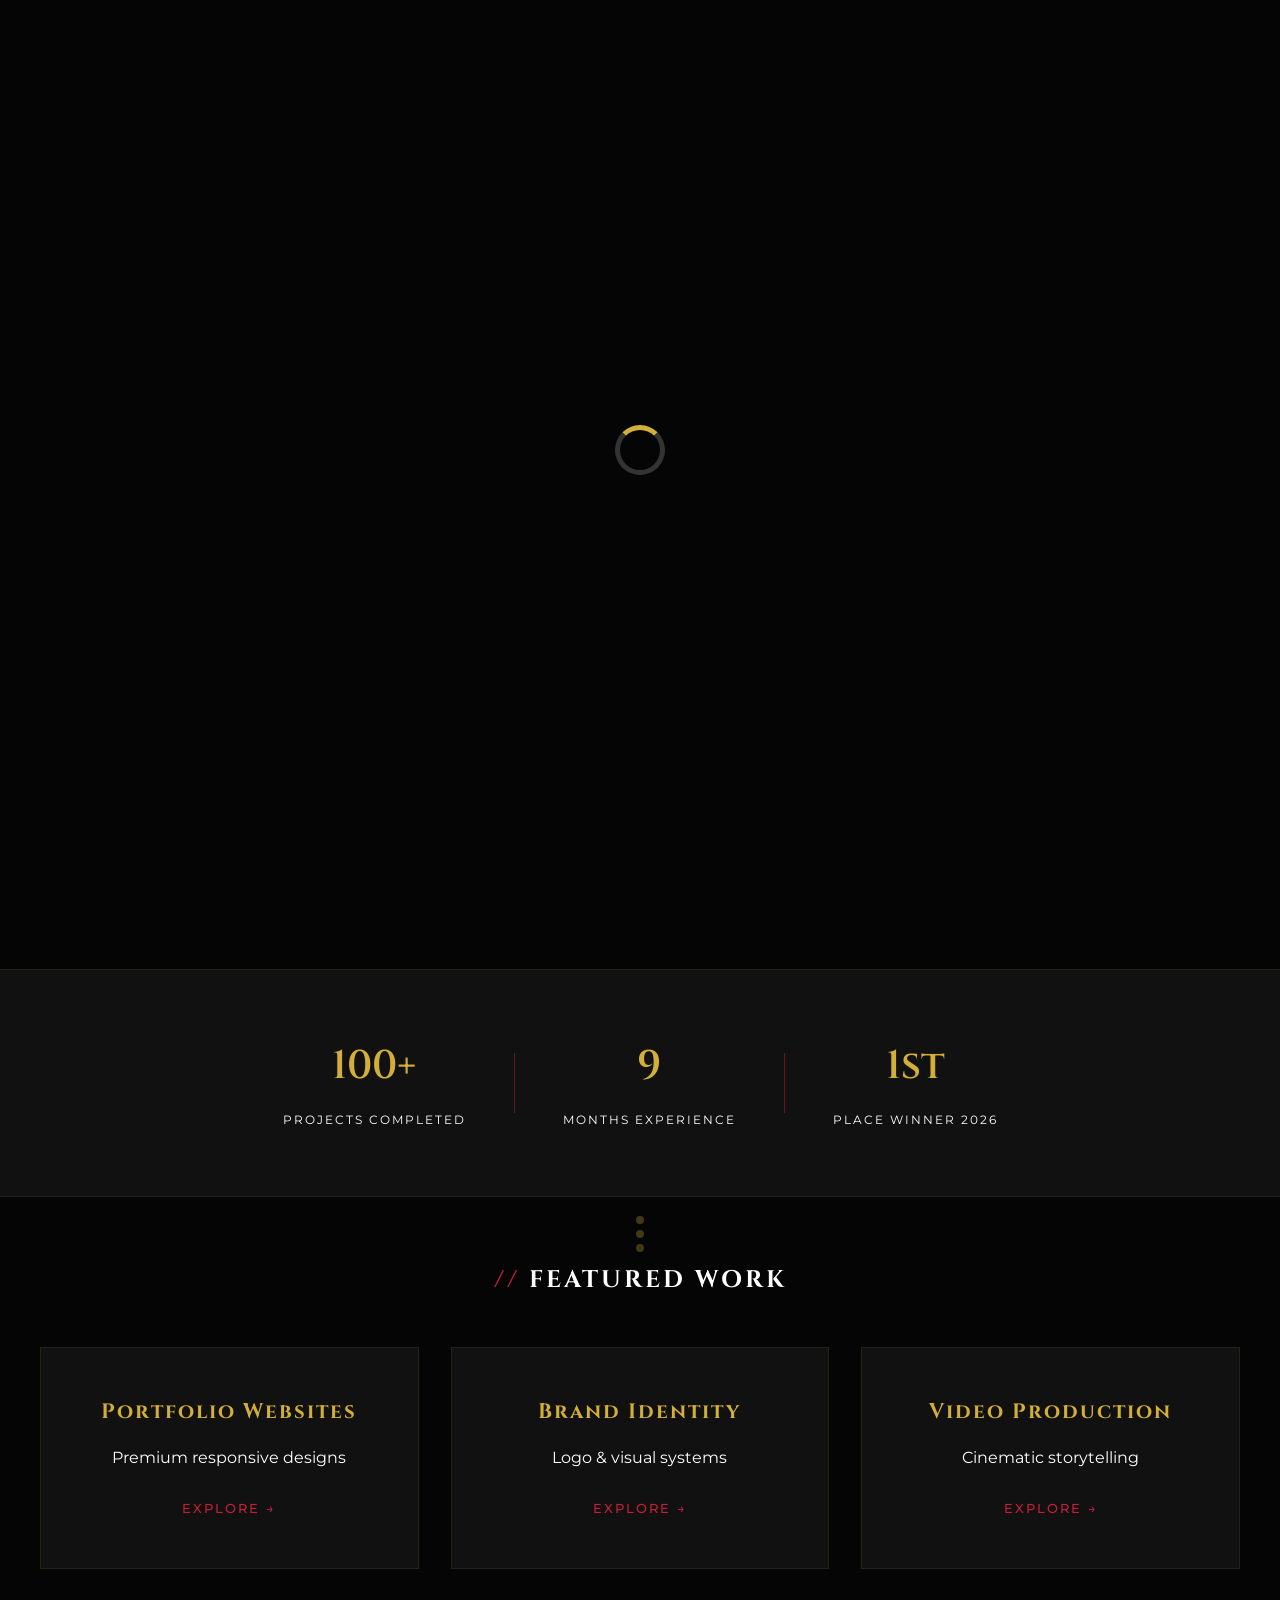
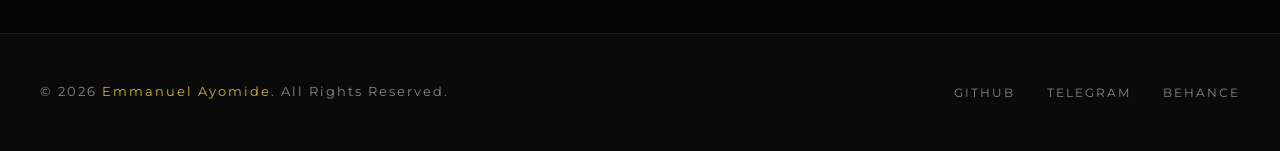
==== index.html @ 4fb6062d "Add files via upload" ====
<!DOCTYPE html>
<html lang="en">
<head>
  <meta charset="UTF-8">
  <meta name="viewport" content="width=device-width, initial-scale=1.0">
  <title>Emmanuel Ayomide | Portfolio</title>
  <link rel="stylesheet" href="style.css">
  

  <style>
    .stage-nav a.active {
      color: #d4af37 !important;
      font-weight: 700 !important;
      border-bottom: 2px solid #d4af37 !important;
    }
  </style>
  
  <link href="https://fonts.googleapis.com/css2?family=Cinzel:wght@400;600;700&family=Montserrat:wght@300;400;500;600&display=swap" rel="stylesheet">
</head>

<body>
    
<div id="loader">
    <div class="spinner"></div>
</div>

<div class="scroll-progress" id="scrollProgress"></div>
<div class="custom-cursor" id="customCursor"></div>


<div class="gold-flow-bg" id="goldBg"></div>




<header class="stage-header">
  <h1><span class="gold">E</span>MMANUEL <span class="gold">A</span>YOMIDE</h1>
  <p class="subtitle">Web Developer <span class="red">|</span> Graphic Designer <span class="red">|</span> Video Editor</p>
  <div class="header-line"></div>
</header>

<nav class="stage-nav">
  <a href="index.html" class="active">Home</a>
  <a href="about.html">About</a>
  <a href="skills.html">Skills</a>
  <a href="projects.html">Projects</a>
  <a href="contact.html">Contact</a>
</nav>

<main>
  <section class="hero-stage">
    <div class="hero-content">
      <div class="profile-frame">
        <img src="image/imag.png" alt="Emmanuel Ayomide" class="profile-img">
        <div class="frame-corner top-left"></div>
        <div class="frame-corner top-right"></div>
        <div class="frame-corner bottom-left"></div>
        <div class="frame-corner bottom-right"></div>
      </div>
      
      <h2 class="hero-title">
        <span class="line1">Crafting Digital</span>
        <span class="line2 gold" id="typing">Excellence</span>
      </h2>
      
      <p class="hero-desc">
        Building premium web experiences, stunning visuals, and compelling multimedia 
        <span class="red">that command attention</span>
      </p>
      
      <div class="cta-group">
        <a href="projects.html" class="btn btn-primary">View Portfolio</a>
        <a href="contact.html" class="btn btn-outline">Get In Touch</a>
      </div>
    </div>
    
    <div class="scroll-indicator">
      <span></span>
      <span></span>
      <span></span>
    </div>
  </section>

  <section class="stats-stage">
    <div class="stat-item">
      <span class="stat-number">100+</span>
      <span class="stat-label">Projects Completed</span>
    </div>
    <div class="stat-divider"></div>
    <div class="stat-item">
      <span class="stat-number">9</span>
      <span class="stat-label">Months Experience</span>
    </div>
    <div class="stat-divider"></div>
    <div class="stat-item">
      <span class="stat-number">1st</span>
      <span class="stat-label">Place Winner 2026</span>
    </div>
  </section>

  <section class="featured-stage">
    <h3 class="section-title"><span class="red">//</span> Featured Work</h3>
    <div class="featured-grid">
      <div class="featured-card">
        <div class="card-glow"></div>
        <h4>Portfolio Websites</h4>
        <p>Premium responsive designs</p>
        <a href="projects.html" class="card-link">Explore →</a>
      </div>
      <div class="featured-card">
        <div class="card-glow"></div>
        <h4>Brand Identity</h4>
        <p>Logo & visual systems</p>
        <a href="projects.html" class="card-link">Explore →</a>
      </div>
      <div class="featured-card">
        <div class="card-glow"></div>
        <h4>Video Production</h4>
        <p>Cinematic storytelling</p>
        <a href="projects.html" class="card-link">Explore →</a>
      </div>
    </div>
  </section>
</main>

<footer class="stage-footer">
  <div class="footer-content">
    <p class="copyright">© 2026 <span class="gold">Emmanuel Ayomide</span>. All Rights Reserved.</p>
    <div class="social-links">
      <a href="https://github.com/Web-master142" class="social-link">GitHub</a>
      <a href="https://t.me/web-developer"  class="social-link">Telegram</a>
      <a href="https://www.behance.net/web-developer" class="social-link">Behance</a>
    </div>
  </div>
</footer>



<script src="script.js"></script>
</body>
</html>
---- style.css ----
:root {
  --black: #050505;
  --black-soft: #0a0a0a;
  --black-card: #111111;
  
  --gold: #d4af37;
  --gold-bright: #ffd700;
  --gold-dark: #b8941f;
  
  --red: #c41e3a;
  --red-bright: #e63950;
  
  --white: #ffffff;
  --white-soft: #f5f5f5;
  --gray: #888888;
  
  --bg: var(--black);
  --bg-card: var(--black-card);
  --text: var(--white);
  --text-muted: var(--gray);
  
  --font-display: 'Cinzel', serif;
  --font-body: 'Montserrat', sans-serif;
}

[data-theme="light"] {
  --bg: var(--white-soft);
  --bg-card: var(--white);
  --text: var(--black);
  --text-muted: #666666;
}

* {
  margin: 0;
  padding: 0;
  box-sizing: border-box;
}

html {
  scroll-behavior: smooth;
}

body {
  font-family: var(--font-body);
  background: var(--bg);
  color: var(--text);
  line-height: 1.6;
  min-height: 100vh;
}

.gold { color: var(--gold); }
.red { color: var(--red); }

#toggleMode {
  position: fixed;
  top: 1.5rem;
  right: 1.5rem;
  width: 48px;
  height: 48px;
  border-radius: 50%;
  background: transparent;
  border: 2px solid var(--gold);
  color: var(--gold);
  font-size: 1.2rem;
  cursor: pointer;
  z-index: 1000;
  display: flex;
  align-items: center;
  justify-content: center;
  transition: all 0.3s ease;
}

#toggleMode:hover {
  background: var(--gold);
  color: var(--black);
  transform: rotate(180deg);
}

[data-theme="light"] #toggleMode {
  border-color: var(--black);
  color: var(--black);
}

[data-theme="light"] #toggleMode:hover {
  background: var(--black);
  color: var(--gold);
}

.stage-header {
  padding: 5rem 2rem 4rem;
  text-align: center;
  background: var(--black);
  border-bottom: 1px solid rgba(212, 175, 55, 0.2);
}

.stage-header h1 {
  font-family: var(--font-display);
  font-size: 3rem;
  letter-spacing: 8px;
  text-transform: uppercase;
  font-weight: 400;
}

.stage-header h1 .gold {
  font-weight: 700;
}

.subtitle {
  font-size: 0.85rem;
  letter-spacing: 4px;
  text-transform: uppercase;
  color: var(--text-muted);
  margin-top: 1rem;
}

.header-line {
  width: 100px;
  height: 2px;
  background: var(--gold);
  margin: 2rem auto 0;
}

.page-header {
  padding: 4rem 2rem 3rem;
  text-align: center;
  background: var(--bg);
  border-bottom: 1px solid rgba(212, 175, 55, 0.1);
}

.page-header h1 {
  font-family: var(--font-display);
  font-size: 2.5rem;
  letter-spacing: 6px;
  text-transform: uppercase;
}

.stage-nav {
  display: flex;
  justify-content: center;
  align-items: center;
  gap: 0.5rem;
  padding: 2px;
  background: var(--black-soft);
  border-bottom: 1px solid rgba(212, 175, 55, 0.15);
  position: sticky;
  top: 0;
  z-index: 100;
}

.stage-nav a {
  font-size: 0.75rem;
  font-weight: 500;
  letter-spacing: 0.9px;
  text-transform: uppercase;
  color: white;
  text-decoration: none;
  padding: 0.6rem;
  position: relative;
  transition: all 0.3s ease;
}

.stage-nav a::after {
  content: '';
  position: absolute;
  bottom: 0;
  left: 50%;
  transform: translateX(-50%) scaleX(0);
  width: 20px;
  height: 2px;
  background: var(--gold);
  transition: transform 0.3s ease;
}

.stage-nav a:hover {
  color: var(--gold);
}

.stage-nav a:hover::after {
  transform: translateX(-50%) scaleX(1);
}

.stage-nav a.active {
  color: var(--gold);
  font-weight: 700;
}

.stage-nav a.active::after {
  transform: translateX(-50%) scaleX(1);
  background: var(--gold);
}

[data-theme="light"] .stage-nav {
  background: var(--white);
  border-bottom-color: rgba(0, 0, 0, 0.1);
}

[data-theme="light"] .stage-nav a {
  color: #666666;
}

[data-theme="light"] .stage-nav a:hover,
[data-theme="light"] .stage-nav a.active {
  color: var(--black);
}

[data-theme="light"] .stage-nav a.active::after {
  background: var(--black);
}

.hero-stage {
  min-height: 70vh;
  display: flex;
  flex-direction: column;
  justify-content: center;
  align-items: center;
  padding: 4rem 2rem;
  text-align: center;
}

.profile-frame {
  position: relative;
  margin-bottom: 2rem;
}

.profile-img {
  width: 170px;
  height: 220px;
  object-fit: cover;
  border-radius: 60%;
  border: 3px solid var(--gold);
  padding: 5px;
}

.frame-corner {
  position: absolute;
  width: 25px;
  height: 25px;
  border: 2px solid var(--red);
}

.frame-corner.top-left { top: -5px; left: -5px; border-right: none; border-bottom: none; }
.frame-corner.top-right { top: -5px; right: -5px; border-left: none; border-bottom: none; }
.frame-corner.bottom-left { bottom: -5px; left: -5px; border-right: none; border-top: none; }
.frame-corner.bottom-right { bottom: -5px; right: -5px; border-left: none; border-top: none; }

.hero-title {
  font-family: var(--font-display);
  margin-bottom: 1.5rem;
}

.hero-title .line1 {
  display: block;
  font-size: 1.3rem;
  font-weight: 300;
  letter-spacing: 4px;
  color: white;
  text-transform: uppercase;
}

.hero-title .line2 {
  display: block;
  font-size: 2.5rem;
  font-weight: 600;
  letter-spacing: 6px;
  margin-top: 0.5rem;
}

#typing {
  border-right: 3px solid var(--gold);
  animation: blink 1s infinite;
}

@keyframes blink {
  0%, 50% { border-color: var(--gold); }
  51%, 100% { border-color: transparent; }
}

.hero-desc {
  color: var(--white);
  font-size: 1.1rem;
  max-width: 600px;
  margin: 0 auto 2rem;
  line-height: 1.8;
}

.cta-group {
  display: flex;
  gap: 1rem;
  justify-content: center;
  flex-wrap: wrap;
}

.scroll-indicator {
  position: absolute;
  bottom: -22rem;
  display: flex;
  flex-direction: column;
  gap: 6px;
}

.scroll-indicator span {
  width: 8px;
  height: 8px;
  background: var(--gold);
  border-radius: 50%;
  opacity: 0.3;
  animation: bounce 1.5s infinite;
}

.scroll-indicator span:nth-child(2) { animation-delay: 0.2s; }
.scroll-indicator span:nth-child(3) { animation-delay: 0.4s; }

@keyframes bounce {
  0%, 100% { transform: translateY(0); opacity: 0.3; }
  50% { transform: translateY(10px); opacity: 1; }
}

.btn {
  display: inline-flex;
  align-items: center;
  gap: 0.5rem;
  font-size: 0.75rem;
  font-weight: 600;
  letter-spacing: 2px;
  text-transform: uppercase;
  text-decoration: none;
  padding: 1rem 2.5rem;
  border-radius: 4px;
  transition: all 0.3s ease;
  cursor: pointer;
  border: none;
}

.btn-primary {
  background: var(--gold);
  color: var(--black);
}

.btn-primary:hover {
  background: var(--gold-bright);
  box-shadow: 0 0 20px rgba(212, 175, 55, 0.3);
  transform: translateY(-2px);
}

.btn-outline {
  background: transparent;
  color: var(--gold);
  border: 1px solid var(--gold);
}

.btn-outline:hover {
  background: var(--gold);
  color: var(--black);
}

.btn-small {
  padding: 0.7rem 1.5rem;
  font-size: 0.65rem;
}

.btn-large {
  padding: 1.2rem 3rem;
  font-size: 0.85rem;
}

[data-theme="light"] .btn-outline {
  color: var(--black);
  border-color: var(--black);
}

[data-theme="light"] .btn-outline:hover {
  background: var(--black);
  color: var(--gold);
}

.stats-stage {
  display: flex;
  justify-content: center;
  align-items: center;
  gap: 3rem;
  padding: 4rem 2rem;
  background: var(--bg-card);
  border-top: 1px solid rgba(212, 175, 55, 0.1);
  border-bottom: 1px solid rgba(212, 175, 55, 0.1);
  flex-wrap: wrap;
}

.stat-item {
  text-align: center;
}

.stat-number {
  display: block;
  font-family: var(--font-display);
  font-size: 2.5rem;
  font-weight: 600;
  color: var(--gold);
  margin-bottom: 0.5rem;
}

.stat-label {
  font-size: 0.75rem;
  letter-spacing: 2px;
  text-transform: uppercase;
  color: var(--white);
}

.stat-divider {
  width: 1px;
  height: 60px;
  background: var(--red);
  opacity: 0.5;
}

@media (max-width: 768px) {
  .stats-stage {
    flex-direction: column;
    gap: 2rem;
  }
  .stat-divider {
    width: 60px;
    height: 1px;
  }
}

.section-title {
  font-family: var(--font-display);
  font-size: 1.5rem;
  letter-spacing: 3px;
  text-transform: uppercase;
  text-align: center;
  margin-bottom: 3rem;
  padding-top: 4rem;
}

.featured-stage {
  padding: 0 2rem 4rem;
}

.featured-grid {
  display: grid;
  grid-template-columns: repeat(auto-fit, minmax(300px, 1fr));
  gap: 2rem;
  max-width: 1200px;
  margin: 0 auto;
}

.featured-card {
  background: var(--bg-card);
  padding: 3rem 2rem;
  border: 1px solid rgba(212, 175, 55, 0.1);
  text-align: center;
  position: relative;
  transition: all 0.3s ease;
}

.featured-card::before {
  content: '';
  position: absolute;
  top: 0;
  left: 0;
  width: 100%;
  height: 3px;
  background: linear-gradient(90deg, var(--gold), var(--red), var(--gold));
  transform: scaleX(0);
  transition: transform 0.4s ease;
}

.featured-card:hover {
  border-color: var(--gold);
  transform: translateY(-5px);
  box-shadow: 0 10px 30px rgba(0, 0, 0, 0.3);
}

.featured-card:hover::before {
  transform: scaleX(1);
}

.featured-card h4 {
  font-family: var(--font-display);
  font-size: 1.3rem;
  letter-spacing: 2px;
  margin-bottom: 1rem;
  color: var(--gold);
}

.featured-card p {
  color: var(--white);
  margin-bottom: 1.5rem;
}

.card-link {
  color: var(--red);
  text-decoration: none;
  font-size: 0.8rem;
  letter-spacing: 2px;
  text-transform: uppercase;
  font-weight: 500;
}

.card-link:hover {
  color: var(--gold);
}

[data-theme="light"] .featured-card {
  background: var(--white);
  border-color: rgba(0, 0, 0, 0.1);
}

[data-theme="light"] .featured-card:hover {
  box-shadow: 0 10px 30px rgba(0, 0, 0, 0.1);
}

.about-stage {
  display: grid;
  grid-template-columns: 1fr 1.5fr;
  gap: 4rem;
  padding: 4rem 2rem;
  max-width: 1200px;
  margin: 0 auto;
  align-items: center;
}

.about-image-wrapper {
  position: relative;
}

.about-image-wrapper img {
  width: 90%;
  max-width: 260px;
  border-radius: 8px;
  border: 2px solid var(--gold);
}

.image-accent {
  position: absolute;
  bottom: -20px;
  right: -20px;
  width: 100px;
  height: 100px;
  border: 3px solid var(--red);
  border-radius: 8px;
  z-index: -1;
}

.about-title {
  font-family: var(--font-display);
  font-size: 2.5rem;
  letter-spacing: 3px;
  margin-bottom: 1.5rem;
}

.about-lead {
  font-size: 1.2rem;
  line-height: 1.8;
  margin-bottom: 1.5rem;
}

.about-text {
  color: var(--white);
  line-height: 1.9;
  margin-bottom: 1rem;
}

.about-highlights {
  display: flex;
  flex-wrap: wrap;
  gap: 1rem;
  margin-top: 2rem;
}

.highlight {
  display: flex;
  align-items: center;
  gap: 0.5rem;
  padding: 0.8rem 1.2rem;
  background: rgba(212, 175, 55, 0.1);
  border-radius: 4px;
}

.highlight-icon {
  color: var(--gold);
  font-size: 0.8rem;
}

.highlight-icon.red {
  color: var(--red);
}

.highlight-text {
  font-size: 0.85rem;
  letter-spacing: 1px;
}

@media (max-width: 968px) {
  .about-stage {
    grid-template-columns: 1fr;
    text-align: center;
  }
  .about-image-wrapper {
    margin: 0 auto;
  }
  .about-highlights {
    justify-content: center;
  }
}

.timeline-stage {
  padding: 0 2rem 4rem;
  max-width: 800px;
  margin: 0 auto;
}

.timeline {
  position: relative;
  padding-left: 2rem;
}

.timeline::before {
  content: '';
  position: absolute;
  left: 0;
  top: 0;
  bottom: 0;
  width: 2px;
  background: linear-gradient(180deg, var(--gold), var(--red), transparent);
}

.timeline-item {
  position: relative;
  padding-bottom: 2.5rem;
}

.timeline-dot {
  position: absolute;
  left: -2rem;
  top: 0;
  width: 12px;
  height: 12px;
  background: var(--gold);
  border-radius: 50%;
  transform: translateX(-5px);
  border: 2px solid var(--bg);
}

.timeline-dot.red {
  background: var(--red);
}

.timeline-content {
  background: var(--bg-card);
  padding: 1.5rem;
  border-left: 3px solid var(--gold);
  margin-left: 1rem;
}

.timeline-date {
  font-size: 0.75rem;
  letter-spacing: 2px;
  text-transform: uppercase;
  color: var(--red);
  font-weight: 600;
}

.timeline-content h4 {
  font-family: var(--font-display);
  font-size: 1.1rem;
  margin: 0.5rem 0;
  color: var(--gold);
}

.timeline-content p {
  color: var(--white);
  font-size: 0.9rem;
}

.skills-stage {
  padding: 4rem 2rem;
  max-width: 1000px;
  margin: 0 auto;
}

.skill-category {
  margin-bottom: 3rem;
}

.category-header {
  display: flex;
  align-items: center;
  gap: 1rem;
  margin-bottom: 2rem;
  padding-bottom: 1rem;
  border-bottom: 1px solid rgba(212, 175, 55, 0.1);
}

.category-num {
  font-family: var(--font-display);
  font-size: 2rem;
  font-weight: 600;
  color: var(--gold);
}

.category-num.red {
  color: var(--red);
}

.category-header h3 {
  font-family: var(--font-display);
  font-size: 1.3rem;
  letter-spacing: 2px;
  flex: 1;
}

.category-line {
  flex: 1;
  height: 1px;
  background: rgba(212, 175, 55, 0.1);
  max-width: 200px;
}

.category-line.red {
  background: rgba(196, 30, 58, 0.1);
}

.skills-grid {
  display: grid;
  gap: 1.5rem;
}

.skill-bar {
  background: var(--bg-card);
  padding: 1.5rem;
  border: 1px solid transparent;
  transition: all 0.3s ease;
}

.skill-bar:hover {
  border-color: rgba(212, 175, 55, 0.1);
}

.skill-info {
  display: flex;
  justify-content: space-between;
  margin-bottom: 0.8rem;
  font-size: 0.9rem;
  letter-spacing: 1px;
}

.skill-info span.gold {
  color: var(--gold);
  font-weight: 600;
}

.progress-container {
  height: 4px;
  background: rgba(212, 175, 55, 0.1);
  overflow: hidden;
}

.progress-fill {
  height: 100%;
  background: linear-gradient(90deg, var(--gold), var(--red));
  width: 0;
  transition: width 1.5s ease;
}

.expertise-stage {
  padding: 0 2rem 4rem;
}

.expertise-grid {
  display: grid;
  grid-template-columns: repeat(auto-fit, minmax(200px, 1fr));
  gap: 2rem;
  max-width: 1000px;
  margin: 0 auto;
}

.expertise-item {
  text-align: center;
  padding: 2rem;
  background: var(--bg-card);
  border: 1px solid rgba(212, 175, 55, 0.1);
  transition: all 0.3s ease;
}

.expertise-item:hover {
  border-color: var(--gold);
  transform: translateY(-5px);
}

.expertise-icon {
  font-size: 2rem;
  margin-bottom: 1rem;
}

.expertise-icon.gold {
  color: var(--gold);
}

.expertise-icon.red {
  color: var(--red);
}

.expertise-item h4 {
  font-family: var(--font-display);
  font-size: 1rem;
  letter-spacing: 2px;
  margin-bottom: 0.5rem;
  color: gold;
}

.expertise-item p {
  color: var(--white);
  font-size: 0.85rem;
}

.projects-stage {
  padding: 4rem 2rem;
}

.project-showcase {
  display: grid;
  grid-template-columns: repeat(auto-fit, minmax(350px, 1fr));
  gap: 2rem;
  max-width: 1400px;
  margin: 0 auto;
}

.project-card {
  background: var(--bg-card);
  border: 1px solid rgba(212, 175, 55, 0.1);
  overflow: hidden;
  transition: all 0.3s ease;
}

.project-card:hover {
  border-color: var(--gold);
  box-shadow: 0 10px 30px rgba(212, 175, 55, 0.1);
}

.project-card.featured {
  grid-column: span 2;
  display: grid;
  grid-template-columns: 1fr 1fr;
}

@media (max-width: 968px) {
  .project-card.featured {
    grid-column: span 1;
    grid-template-columns: 1fr;
  }
}

.project-image {
  position: relative;
  overflow: hidden;
}

.project-image img {
  width: 100%;
  height: 250px;
  object-fit: cover;
  transition: transform 0.5s ease;
}

.project-card:hover .project-image img {
  transform: scale(1.05);
}

.project-overlay {
  position: absolute;
  top: 1rem;
  left: 1rem;
}

.project-tag {
  display: inline-block;
  padding: 0.4rem 1rem;
  font-size: 0.7rem;
  letter-spacing: 2px;
  text-transform: uppercase;
  background: var(--black);
  border: 1px solid var(--gold);
  color: var(--gold);
}

.project-tag.red {
  border-color: var(--red);
  color: var(--red);
}

.project-content {
  padding: 2rem;
}

.project-content h3 {
  font-family: var(--font-display);
  font-size: 1.3rem;
  letter-spacing: 2px;
  margin-bottom: 1rem;
  color: var(--gold);
}

.project-content p {
  color: var(--white);
  font-size: 0.95rem;
  line-height: 1.7;
  margin-bottom: 1.5rem;
}

.project-tech {
  display: flex;
  gap: 0.5rem;
  flex-wrap: wrap;
  margin-bottom: 1.5rem;
}

.project-tech span {
  font-size: 0.7rem;
  letter-spacing: 1px;
  padding: 0.3rem 0.8rem;
  background: rgba(212, 175, 55, 0.1);
  color: var(--gold);
  border-radius: 2px;
}

.project-links {
  display: flex;
  gap: 1rem;
}

.awards-stage {
  padding: 0 2rem 4rem;
}

.awards-grid {
  display: flex;
  justify-content: center;
  gap: 3rem;
  flex-wrap: wrap;
  max-width: 1000px;
  margin: 0 auto;
}

.award-item {
  text-align: center;
  padding: 2rem;
  background: var(--bg-card);
  border: 1px solid rgba(212, 175, 55, 0.1);
  min-width: 200px;
  transition: all 0.3s ease;
}

.award-item:hover {
  border-color: var(--gold);
  transform: translateY(-5px);
}

.award-icon {
  font-size: 2.5rem;
  margin-bottom: 1rem;
}

.award-icon.gold {
  color: var(--gold);
}

.award-icon.red {
  color: var(--red);
}

.award-item h4 {
  font-family: var(--font-display);
  font-size: 1.1rem;
  letter-spacing: 2px;
  margin-bottom: 0.5rem;
  
}

.award-item p {
  color: var(--gold);
  font-size: 0.85rem;
  font-weight: bold;
}

.contact-stage {
  display: grid;
  grid-template-columns: 1fr 1.5fr;
  gap: 4rem;
  padding: 4rem 2rem;
  max-width: 1200px;
  margin: 0 auto;
  align-items: start;
}

.contact-info {
  display: flex;
  flex-direction: column;
  gap: 1.5rem;
}

.contact-card {
  background: var(--bg-card);
  padding: 2rem;
  border: 1px solid rgba(212, 175, 55, 0.1);
  text-align: center;
  transition: all 0.3s ease;
}

.contact-card:hover {
  border-color: var(--gold);
  box-shadow: 0 0 20px rgba(212, 175, 55, 0.1);
}

.contact-icon {
  font-size: 2rem;
  display: block;
  margin-bottom: 1rem;
}

.contact-icon.gold {
  color: var(--gold);
}

.contact-icon.red {
  color: var(--red);
}

.contact-card h3 {
  font-family: var(--font-display);
  font-size: 1rem;
  letter-spacing: 2px;
  margin-bottom: 0.5rem;
}

.contact-card a,
.contact-card p {
  color: var(--white);
  text-decoration: none;
  font-size: 0.9rem;
  transition: color 0.3s ease;
}

.contact-card a:hover {
  color: var(--gold);
}

.contact-action {
  background: var(--bg-card);
  padding: 3rem;
  border: 1px solid rgba(212, 175, 55, 0.1);
  text-align: center;
}

.action-title {
  font-family: var(--font-display);
  font-size: 2rem;
  letter-spacing: 2px;
  margin-bottom: 1rem;
}

.action-text {
  color: var(--white);
  margin-bottom: 2rem;
  line-height: 1.8;
}

.action-buttons {
  display: flex;
  gap: 1rem;
  justify-content: center;
  flex-wrap: wrap;
  margin-bottom: 3rem;
}

.social-connect {
  border-top: 1px solid rgba(212, 175, 55, 0.1);
  padding-top: 2rem;
}

.social-connect p {
  color: var(--white);
  font-size: 0.85rem;
  margin-bottom: 1rem;
}

.social-row {
  display: flex;
  gap: 1rem;
  justify-content: center;
  flex-wrap: wrap;
}

.social-btn {
  padding: 0.6rem 1.2rem;
  background: rgba(212, 175, 55, 0.1);
  color: var(--gold);
  text-decoration: none;
  font-size: 0.75rem;
  letter-spacing: 1px;
  text-transform: uppercase;
  transition: all 0.3s ease;
}

.social-btn:hover {
  background: var(--gold);
  color: var(--black);
}

@media (max-width: 968px) {
  .contact-stage {
    grid-template-columns: 1fr;
  }
}

.availability-stage {
  text-align: center;
  padding: 2rem;
  border-top: 1px solid rgba(212, 175, 55, 0.1);
}

.availability-badge {
  display: inline-flex;
  align-items: center;
  gap: 0.5rem;
  padding: 0.8rem 1.5rem;
  background: var(--bg-card);
  border: 1px solid rgba(212, 175, 55, 0.1);
  margin-bottom: 1rem;
}

.status-dot {
  width: 8px;
  height: 8px;
  background: #22c55e;
  border-radius: 50%;
  animation: pulse 2s infinite;
}

@keyframes pulse {
  0%, 100% { opacity: 1; }
  50% { opacity: 0.5; }
}

.status-text {
  font-size: 0.85rem;
  letter-spacing: 1px;
}

.response-time {
  color: var(--white);
  font-size: 0.9rem;
}

.response-time .gold {
  color: var(--gold);
}

.stage-footer {
  background: var(--black-soft);
  border-top: 1px solid rgba(212, 175, 55, 0.1);
  padding: 3rem 2rem;
  margin-top: auto;
}

.footer-content {
  max-width: 1200px;
  margin: 0 auto;
  display: flex;
  justify-content: space-between;
  align-items: center;
  flex-wrap: wrap;
  gap: 1rem;
}

.copyright {
  font-size: 0.8rem;
  letter-spacing: 2px;
  color: var(--gray);
}

.social-links {
  display: flex;
  gap: 2rem;
}

.social-link {
  color: var(--gray);
  text-decoration: none;
  font-size: 0.75rem;
  letter-spacing: 2px;
  text-transform: uppercase;
  transition: color 0.3s ease;
}

.social-link:hover {
  color: var(--gold);
}

[data-theme="light"] .stage-footer {
  background: var(--white);
  border-top-color: rgba(0, 0, 0, 0.1);
}

.whatsapp-float {
  position: fixed;
  bottom: 2rem;
  right: 2rem;
  width: 60px;
  height: 60px;
  background: var(--gold);
  color: var(--black);
  border-radius: 50%;
  display: flex;
  align-items: center;
  justify-content: center;
  font-size: 1.8rem;
  text-decoration: none;
  box-shadow: 0 0 20px rgba(212, 175, 55, 0.3);
  transition: all 0.3s ease;
  z-index: 999;
  border: 3px solid var(--black);
}

.whatsapp-float:hover {
  transform: scale(1.1) rotate(10deg);
  background: var(--red);
  color: var(--white);
  box-shadow: 0 0 20px rgba(196, 30, 58, 0.3);
}

[data-theme="light"] .whatsapp-float {
  border-color: var(--white);
}

.reveal {
  opacity: 0;
  transform: translateY(30px);
  transition: all 0.8s ease;
}

.reveal.active {
  opacity: 1;
  transform: translateY(0);
}

@media (max-width: 768px) {
  .stage-header h1 {
    font-size: 2rem;
    letter-spacing: 4px;
  }
  
  .hero-title .line2 {
    font-size: 2rem;
  }
  
  .page-header h1 {
    font-size: 2rem;
  }
  
  .section-title {
    font-size: 1.2rem;
  }
  
  .project-showcase {
    grid-template-columns: 1fr;
  }
  
  .footer-content {
    flex-direction: column;
    text-align: center;
  }
  
  .whatsapp-float {
    width: 55px;
    height: 55px;
    font-size: 1.6rem;
    bottom: 1.5rem;
    right: 1.5rem;
  }
}

::selection {
  background: var(--gold);
  color: var(--black);
}

::-webkit-scrollbar {
  width: 8px;
}

::-webkit-scrollbar-track {
  background: var(--black);
}

::-webkit-scrollbar-thumb {
  background: var(--gold-dark);
  border-radius: 4px;
}

::-webkit-scrollbar-thumb:hover {
  background: var(--gold);
}

[data-theme="light"]::-webkit-scrollbar-track {
  background: var(--white-soft);
}

[data-theme="light"]::-webkit-scrollbar-thumb {
  background: var(--gray);
}

#loader {
  position: fixed;
  width: 100%;
  height: 100vh;
  background: #050505;
  display: flex;
  justify-content: center;
  align-items: center;
  z-index: 9999;
  transition: opacity 0.5s ease;
}

.spinner {
  width: 50px;
  height: 50px;
  border: 5px solid #333;
  border-top: 5px solid #d4af37;
  border-radius: 50%;
  animation: spin 1s linear infinite;
}

@keyframes spin {
  100% { transform: rotate(360deg); }
}

.gold-circles {
  position: fixed;
  top: 0;
  left: 0;
  width: 100%;
  height: 100%;
  pointer-events: none;
  z-index: -1;
  overflow: hidden;
}

.circle {
  position: absolute;
  border-radius: 50%;
  border: 1px solid rgba(212, 175, 55, 0.3);
  background: radial-gradient(circle, rgba(212, 175, 55, 0.1) 0%, transparent 70%);
  animation: float 20s infinite ease-in-out;
}

.circle:nth-child(1) {
  width: 400px;
  height: 400px;
  top: 10%;
  left: -100px;
  animation-delay: 0s;
  animation-duration: 25s;
}

.circle:nth-child(2) {
  width: 300px;
  height: 300px;
  top: 60%;
  right: -50px;
  animation-delay: -5s;
  animation-duration: 30s;
}

.circle:nth-child(3) {
  width: 200px;
  height: 200px;
  top: 40%;
  left: 30%;
  animation-delay: -10s;
  animation-duration: 22s;
}

.circle:nth-child(4) {
  width: 350px;
  height: 350px;
  bottom: 20%;
  left: 60%;
  animation-delay: -15s;
  animation-duration: 28s;
}

.circle:nth-child(5) {
  width: 250px;
  height: 250px;
  top: 20%;
  right: 20%;
  animation-delay: -8s;
  animation-duration: 24s;
}

@keyframes float {
  0%, 100% { transform: translateY(0) rotate(0deg); }
  50% { transform: translateY(-20px) rotate(5deg); }
}

.progress-fill {
  height: 100%;
  background: linear-gradient(90deg, var(--gold), var(--red));
  width: 0;
  transition: width 1.5s cubic-bezier(0.4, 0, 0.2, 1);
}
.about {
    width: 92%;
    height: 100%;
    margin-left: 10px;
}
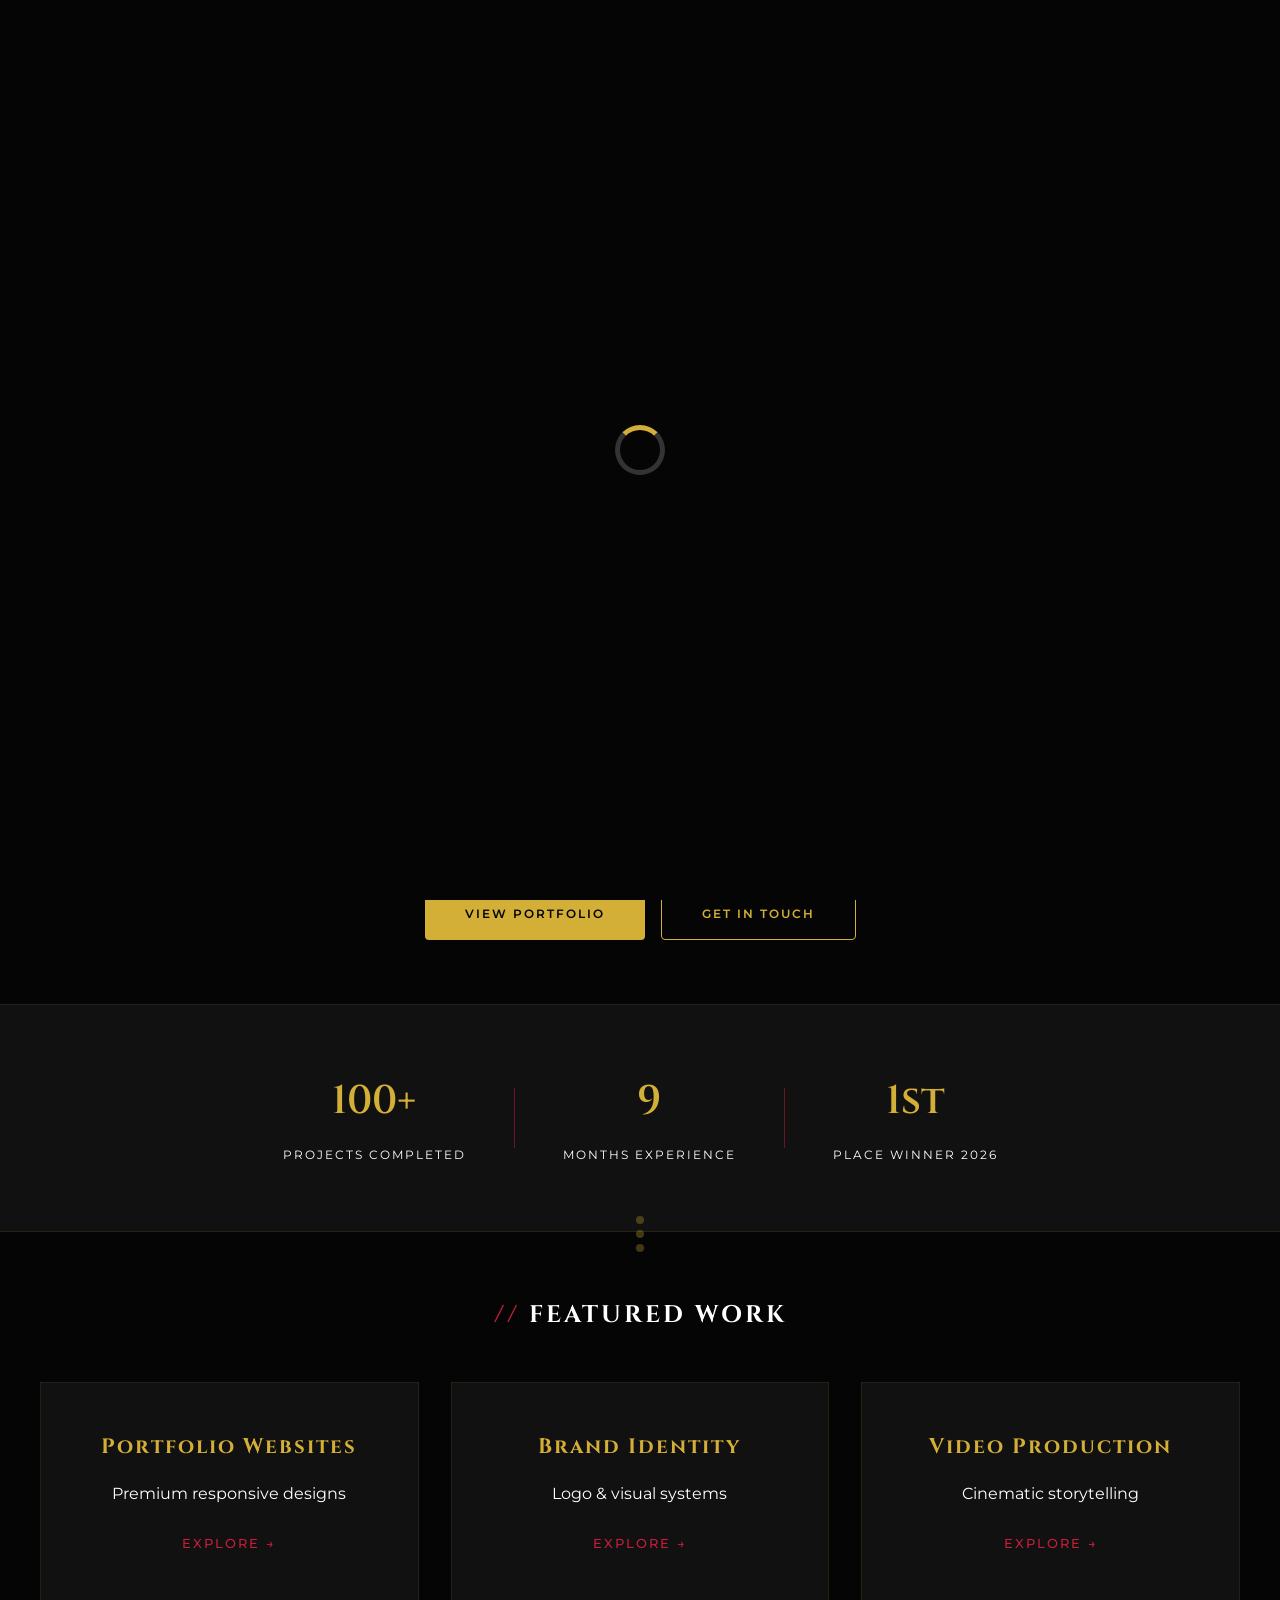
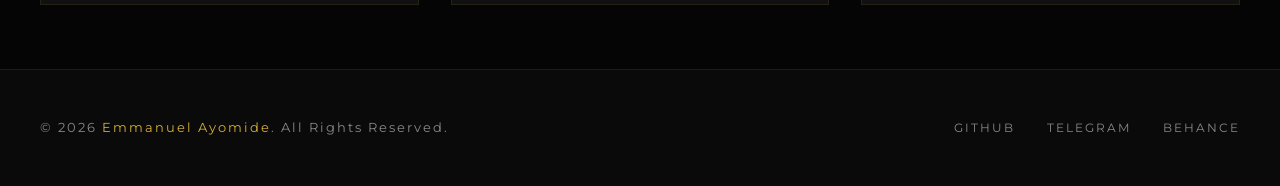
==== commit 16af9394: "Ye" ====
--- a/index.html
+++ b/index.html
@@ -51,7 +51,7 @@
   <section class="hero-stage">
     <div class="hero-content">
       <div class="profile-frame">
-        <img src="image/imag.png" alt="Emmanuel Ayomide" class="profile-img">
+        <img src="imag.png" alt="Emmanuel Ayomide" class="profile-img">
         <div class="frame-corner top-left"></div>
         <div class="frame-corner top-right"></div>
         <div class="frame-corner bottom-left"></div>
--- a/style.css
+++ b/style.css
@@ -138,7 +138,7 @@
   display: flex;
   justify-content: center;
   align-items: center;
-  gap: 0.5rem;
+
   padding: 2px;
   background: var(--black-soft);
   border-bottom: 1px solid rgba(212, 175, 55, 0.15);
@@ -1418,7 +1418,26 @@
 }
 
 
-
-
-
-
+.container {
+  width: 800px;
+}
+
+
+@media (max-width: 600px) {
+  .container {
+    width: 100%;
+  }
+}
+
+
+
+
+
+
+
+
+
+
+
+
+
